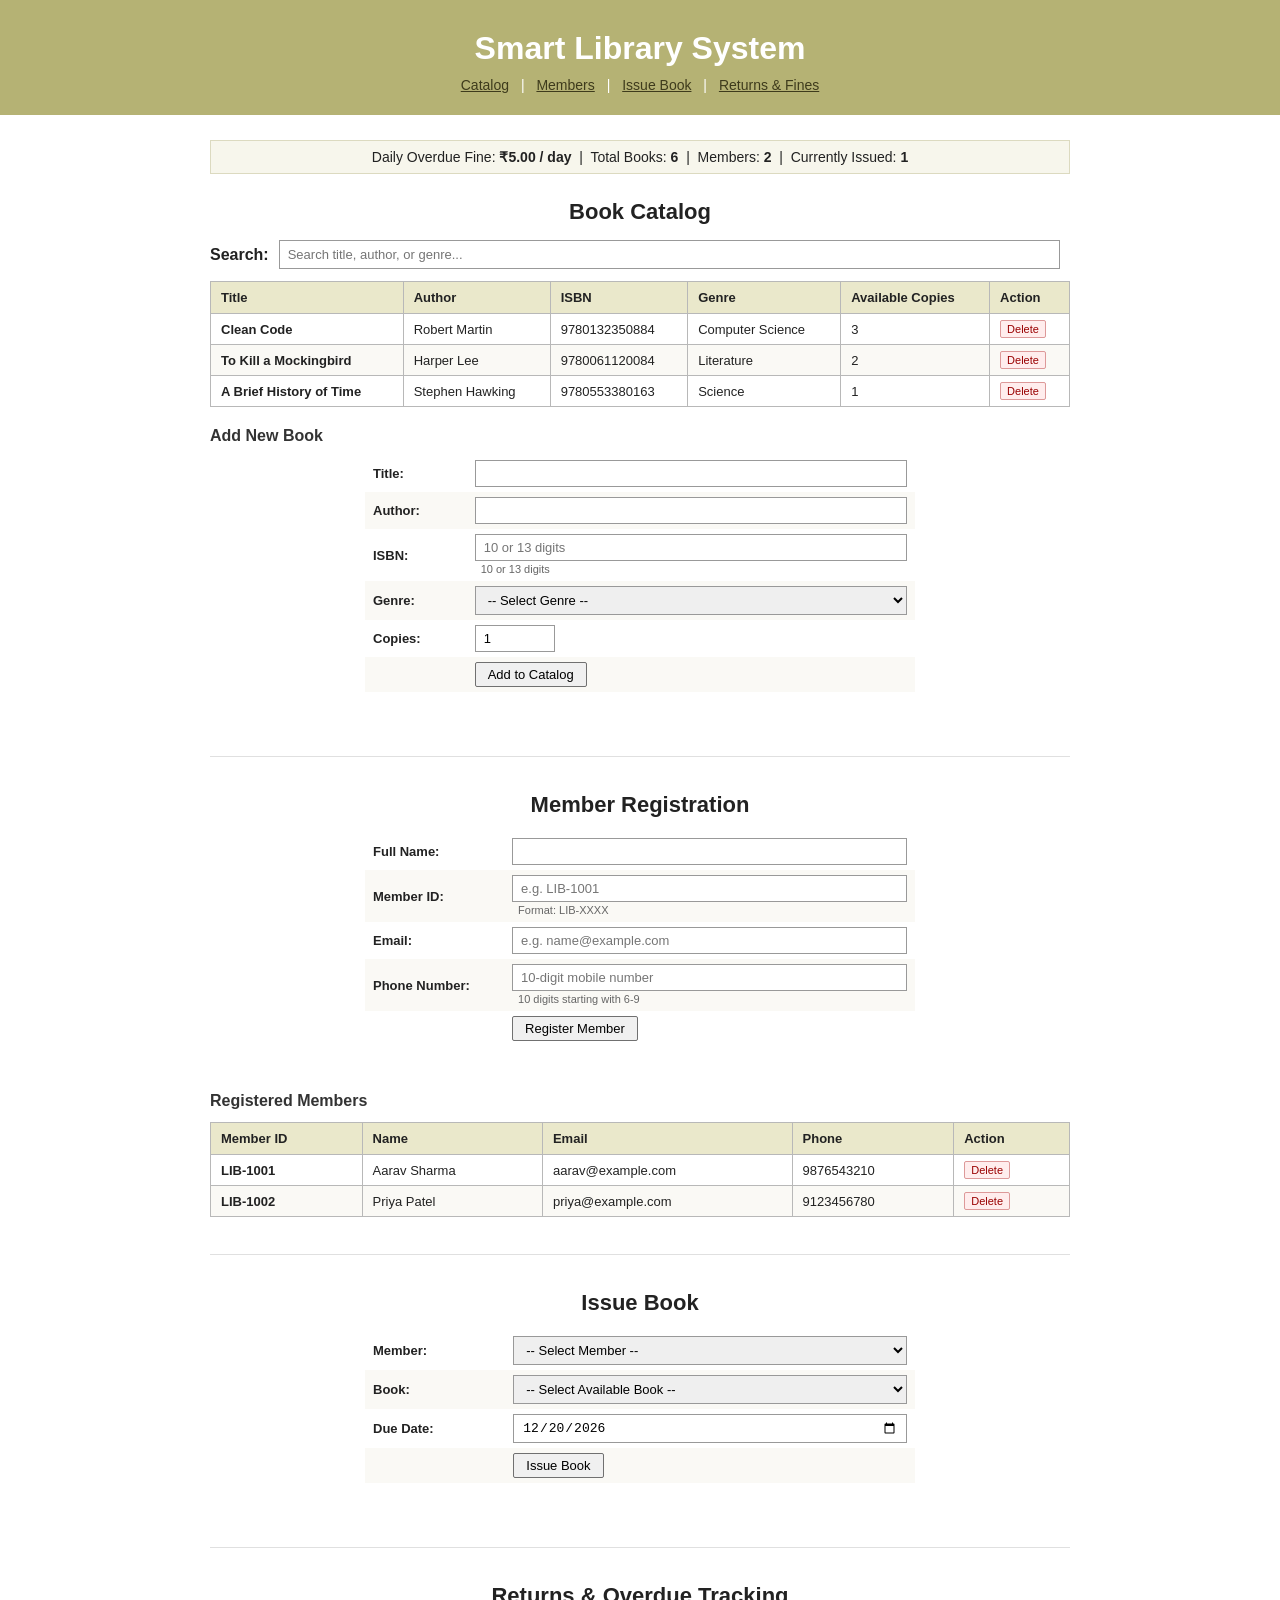
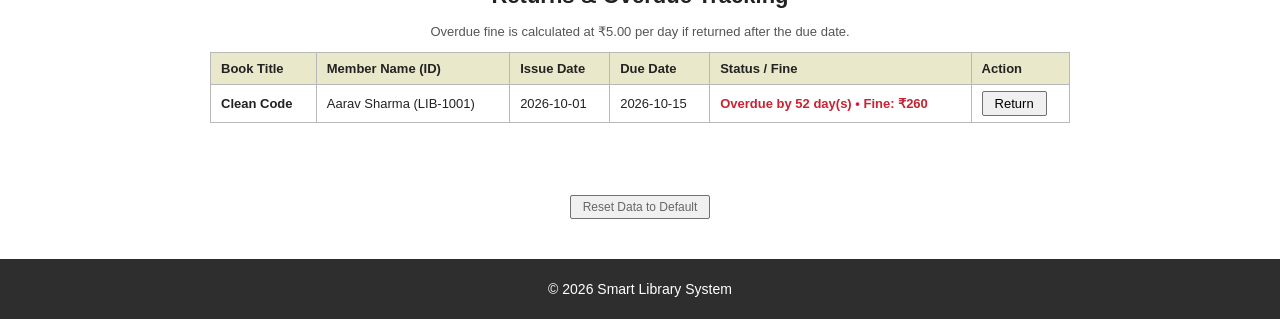
==== index (1).html @ 127ecbf1 "Add files via upload" ====
<!DOCTYPE html>
<html lang="en">
<head>
  <meta charset="UTF-8">
  <meta name="viewport" content="width=device-width, initial-scale=1.0">
  <title>Smart Library System</title>
  <link rel="stylesheet" href="style.css">
</head>
<body>

  <!-- Top Banner matching the template style -->
  <header class="top-banner">
    <h1>Smart Library System</h1>
    <nav>
      <a href="#books-section">Catalog</a> |
      <a href="#members-section">Members</a> |
      <a href="#issue-section">Issue Book</a> |
      <a href="#return-section">Returns & Fines</a>
    </nav>
  </header>

  <!-- Main Content -->
  <main class="content-container">

    <!-- Summary Bar -->
    <div class="summary-line">
      Daily Overdue Fine: <b>₹5.00 / day</b> &nbsp;|&nbsp;
      Total Books: <b id="statTotalBooks">0</b> &nbsp;|&nbsp;
      Members: <b id="statTotalMembers">0</b> &nbsp;|&nbsp;
      Currently Issued: <b id="statTotalIssued">0</b>
    </div>

    <!-- 1. BOOK CATALOG & SEARCH -->
    <section id="books-section" class="section">
      <h2>Book Catalog</h2>
      
      <div class="search-row">
        <label for="searchInput"><b>Search:</b> </label>
        <input type="text" id="searchInput" placeholder="Search title, author, or genre..." onkeyup="searchBooks()">
        <label class="regex-toggle">
        </label>
      </div>

      <table id="booksTable">
        <thead>
          <tr>
            <th>Title</th>
            <th>Author</th>
            <th>ISBN</th>
            <th>Genre</th>
            <th>Available Copies</th>
            <th>Action</th>
          </tr>
        </thead>
        <tbody id="booksList">
          <!-- Filled by JavaScript -->
        </tbody>
      </table>

      <h3>Add New Book</h3>
      <form id="addBookForm" onsubmit="addBook(event)">
        <table class="form-table">
          <tr>
            <td><label for="bookTitle">Title:</label></td>
            <td><input type="text" id="bookTitle" required></td>
          </tr>
          <tr>
            <td><label for="bookAuthor">Author:</label></td>
            <td><input type="text" id="bookAuthor" required></td>
          </tr>
          <tr>
            <td><label for="bookISBN">ISBN:</label></td>
            <td>
              <input type="text" id="bookISBN" placeholder="10 or 13 digits" required>
              <span class="field-note">10 or 13 digits</span>
            </td>
          </tr>
          <tr>
            <td><label for="bookGenre">Genre:</label></td>
            <td>
              <select id="bookGenre" required>
                <option value="">-- Select Genre --</option>
                <option value="Computer Science">Computer Science</option>
                <option value="Science">Science</option>
                <option value="Literature">Literature</option>
                <option value="History">History</option>
              </select>
            </td>
          </tr>
          <tr>
            <td><label for="bookCopies">Copies:</label></td>
            <td><input type="number" id="bookCopies" min="1" value="1" style="width: 80px;" required></td>
          </tr>
          <tr>
            <td></td>
            <td><button type="submit">Add to Catalog</button></td>
          </tr>
        </table>
      </form>
      <p id="bookMsg" class="msg-text"></p>
    </section>

    <!-- 2. MEMBER REGISTRATION -->
    <section id="members-section" class="section">
      <h2>Member Registration</h2>
      
      <form id="memberForm" onsubmit="registerMember(event)">
        <table class="form-table">
          <tr>
            <td><label for="memberName">Full Name:</label></td>
            <td><input type="text" id="memberName" required></td>
          </tr>
          <tr>
            <td><label for="memberId">Member ID:</label></td>
            <td>
              <input type="text" id="memberId" placeholder="e.g. LIB-1001" required>
              <span class="field-note">Format: LIB-XXXX</span>
            </td>
          </tr>
          <tr>
            <td><label for="memberEmail">Email:</label></td>
            <td>
              <input type="text" id="memberEmail" placeholder="e.g. name@example.com" required>
            </td>
          </tr>
          <tr>
            <td><label for="memberPhone">Phone Number:</label></td>
            <td>
              <input type="text" id="memberPhone" placeholder="10-digit mobile number" required>
              <span class="field-note">10 digits starting with 6-9</span>
            </td>
          </tr>
          <tr>
            <td></td>
            <td><button type="submit">Register Member</button></td>
          </tr>
        </table>
      </form>
      <p id="memberMsg" class="msg-text"></p>

      <h3>Registered Members</h3>
      <table id="membersTable">
        <thead>
          <tr>
            <th>Member ID</th>
            <th>Name</th>
            <th>Email</th>
            <th>Phone</th>
            <th>Action</th>
          </tr>
        </thead>
        <tbody id="membersList">
          <!-- Filled by JavaScript -->
        </tbody>
      </table>
    </section>

    <!-- 3. ISSUE BOOK -->
    <section id="issue-section" class="section">
      <h2>Issue Book</h2>
      
      <form id="issueForm" onsubmit="issueBook(event)">
        <table class="form-table">
          <tr>
            <td><label for="issueMemberSelect">Member:</label></td>
            <td>
              <select id="issueMemberSelect" required>
                <option value="">-- Select Member --</option>
              </select>
            </td>
          </tr>
          <tr>
            <td><label for="issueBookSelect">Book:</label></td>
            <td>
              <select id="issueBookSelect" required>
                <option value="">-- Select Available Book --</option>
              </select>
            </td>
          </tr>
          <tr>
            <td><label for="issueDueDate">Due Date:</label></td>
            <td><input type="date" id="issueDueDate" required></td>
          </tr>
          <tr>
            <td></td>
            <td><button type="submit">Issue Book</button></td>
          </tr>
        </table>
      </form>
      <p id="issueMsg" class="msg-text"></p>
    </section>

    <!-- 4. RETURN BOOK & OVERDUE FINES -->
    <section id="return-section" class="section">
      <h2>Returns & Overdue Tracking</h2>
      <p style="text-align: center; font-size: 13px; color: #555;">
        Overdue fine is calculated at ₹5.00 per day if returned after the due date.
      </p>

      <table id="issuedTable">
        <thead>
          <tr>
            <th>Book Title</th>
            <th>Member Name (ID)</th>
            <th>Issue Date</th>
            <th>Due Date</th>
            <th>Status / Fine</th>
            <th>Action</th>
          </tr>
        </thead>
        <tbody id="issuedList">
          <!-- Filled by JavaScript -->
        </tbody>
      </table>
    </section>

    <div style="text-align: center; margin-top: 25px;">
      <button onclick="resetToSampleData()" style="color: #666; font-size: 12px;">Reset Data to Default</button>
    </div>

  </main>

  <!-- Bottom Footer matching the template style -->
  <footer class="footer-bar">
    <p>&copy; 2026 Smart Library System</p>
  </footer>

  <script src="script.js"></script>
</body>
</html>
---- style.css ----
/* ==============================================================
   Smart Library System - Stylesheet
   Design based on the provided student web template
   ============================================================== */

body {
  margin: 0;
  padding: 0;
  font-family: Arial, Helvetica, sans-serif;
  background-color: #ffffff;
  color: #222222;
}

/* 1. Header Banner (Khaki / Olive Green from template) */
.top-banner {
  background-color: #b5b274;
  color: #ffffff;
  text-align: center;
  padding: 30px 15px 22px 15px;
}

.top-banner h1 {
  margin: 0 0 10px 0;
  font-size: 32px;
  font-weight: bold;
}

.top-banner nav {
  font-size: 14px;
}

.top-banner nav a {
  color: #3e3b1c;
  text-decoration: underline;
  margin: 0 8px;
  font-weight: 500;
}

.top-banner nav a:hover {
  color: #000000;
}

/* 2. Main Content Area */
.content-container {
  max-width: 860px;
  margin: 25px auto 40px auto;
  padding: 0 20px;
}

/* Quick Stats Bar */
.summary-line {
  background-color: #f7f6ec;
  border: 1px solid #dcdac0;
  padding: 8px 12px;
  text-align: center;
  font-size: 14px;
  margin-bottom: 25px;
}

/* Content Sections */
.section {
  margin-bottom: 35px;
  padding-bottom: 25px;
  border-bottom: 1px solid #e0e0e0;
}

.section:last-of-type {
  border-bottom: none;
}

h2 {
  text-align: center;
  font-size: 22px;
  color: #222222;
  margin-top: 5px;
  margin-bottom: 15px;
}

h3 {
  font-size: 16px;
  color: #333333;
  margin-top: 20px;
  margin-bottom: 10px;
}

/* Search Row */
.search-row {
  margin-bottom: 12px;
  display: flex;
  align-items: center;
  gap: 10px;
}

.search-row input[type="text"] {
  flex: 1;
  padding: 6px 8px;
  font-size: 13px;
  border: 1px solid #999;
}

.regex-toggle {
  font-size: 13px;
  display: flex;
  align-items: center;
  gap: 4px;
}

/* Tables */
table {
  width: 100%;
  border-collapse: collapse;
  margin: 12px 0;
  font-size: 13px;
}

table, th, td {
  border: 1px solid #b8b8b8;
}

th {
  background-color: #eae8cb;
  padding: 8px 10px;
  text-align: left;
  font-weight: bold;
}

td {
  padding: 6px 10px;
}

tr:nth-child(even) {
  background-color: #faf9f5;
}

/* Forms using simple table layout */
.form-table {
  width: 100%;
  max-width: 550px;
  margin: 10px auto;
  border: none;
}

.form-table td {
  border: none;
  padding: 5px 8px;
  vertical-align: middle;
}

.form-table label {
  font-weight: bold;
  font-size: 13px;
}

input[type="text"],
input[type="number"],
input[type="date"],
select {
  padding: 5px 8px;
  font-size: 13px;
  width: 100%;
  border: 1px solid #999999;
  box-sizing: border-box;
}

.field-note {
  font-size: 11px;
  color: #666;
  margin-left: 6px;
}

/* Browser-native styled buttons matching the screenshot */
button {
  background-color: #f0f0f0;
  border: 1px solid #707070;
  border-radius: 2px;
  padding: 4px 12px;
  font-size: 13px;
  cursor: pointer;
  color: #000000;
}

button:hover {
  background-color: #e2e2e2;
}

button:active {
  background-color: #cccccc;
}

.btn-del {
  background-color: #ffeded;
  border: 1px solid #d99;
  color: #900;
  padding: 2px 6px;
  font-size: 11px;
}

.btn-del:hover {
  background-color: #ffd6d6;
}

/* Feedback Messages */
.msg-text {
  font-size: 13px;
  text-align: center;
  margin-top: 8px;
  font-weight: bold;
  min-height: 16px;
}

.msg-success {
  color: #1e7e34;
}

.msg-error {
  color: #bd2130;
}

.text-danger {
  color: #c82333;
  font-weight: bold;
}

.text-success {
  color: #1e7e34;
}

/* 3. Dark Charcoal Footer matching template */
.footer-bar {
  background-color: #2e2e2e;
  color: #ffffff;
  text-align: center;
  padding: 22px 15px;
  font-size: 14px;
  margin-top: 40px;
}

.footer-bar p {
  margin: 0;
}
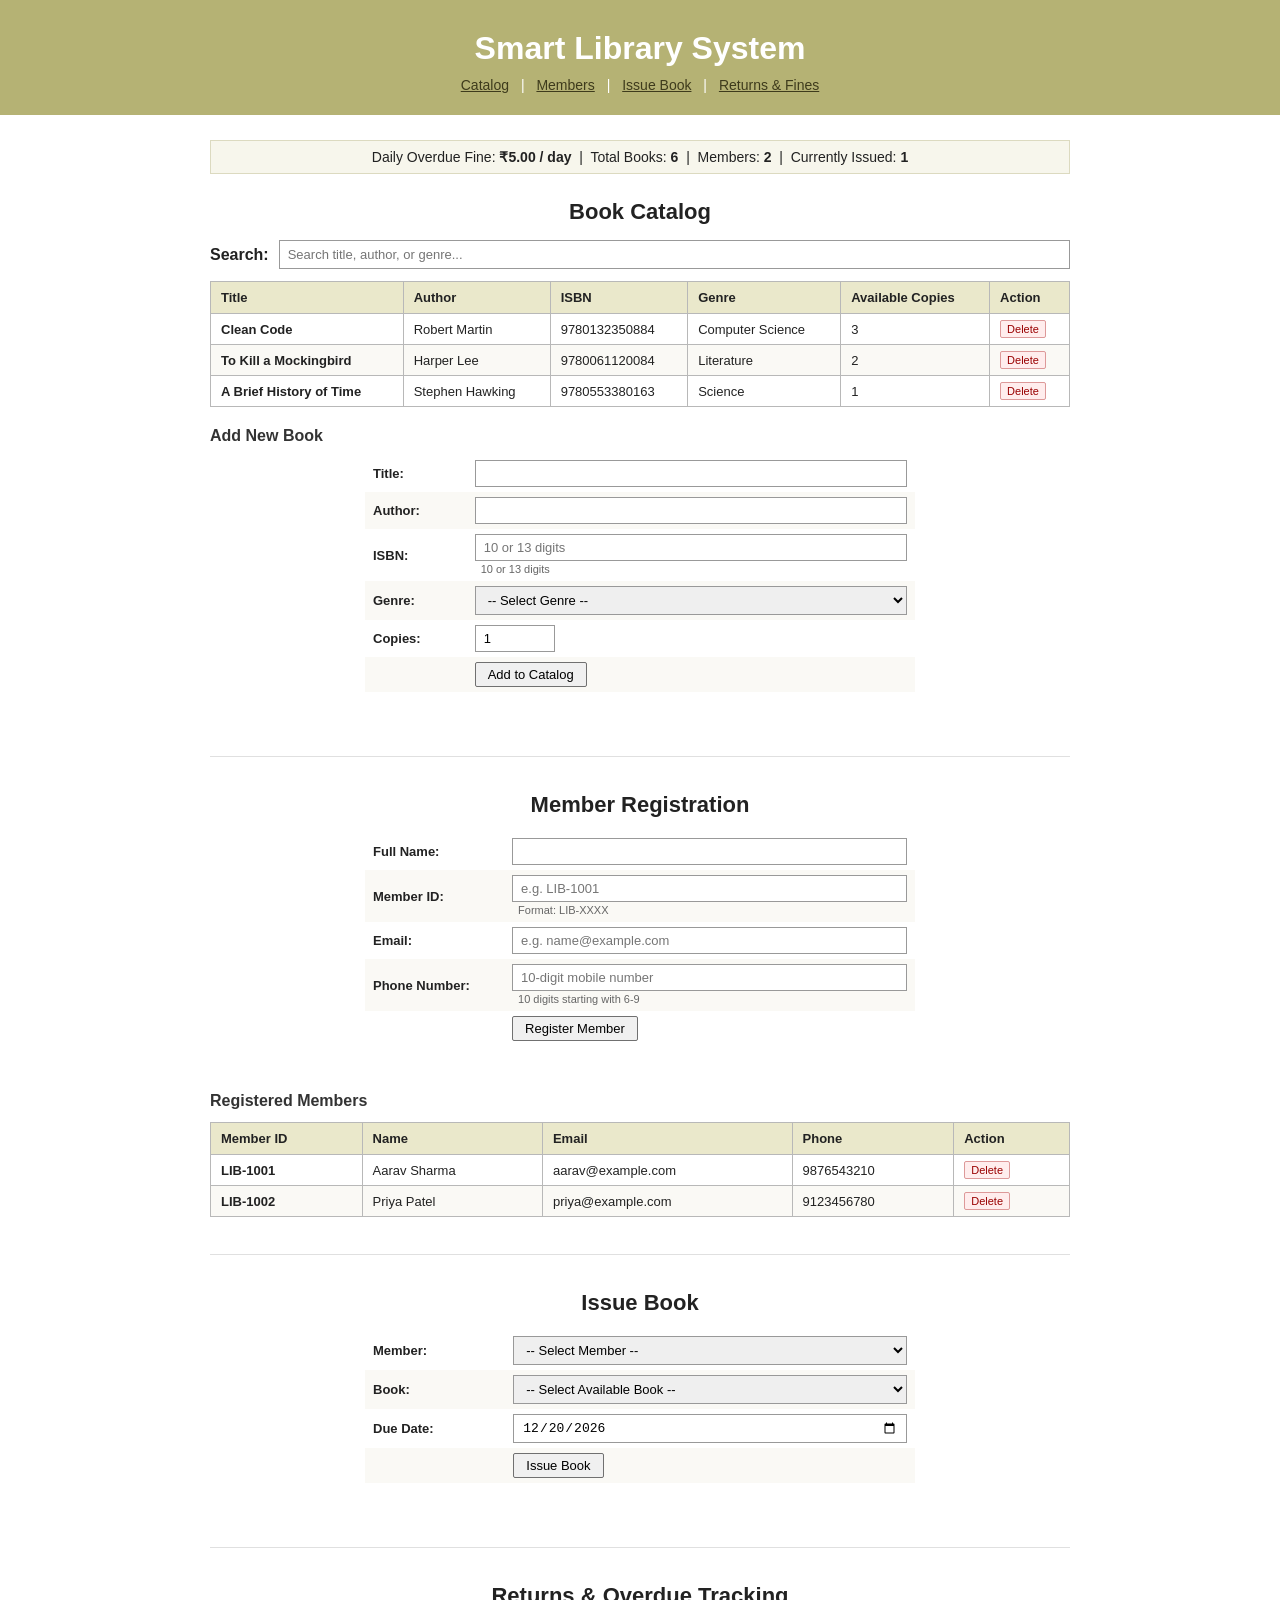
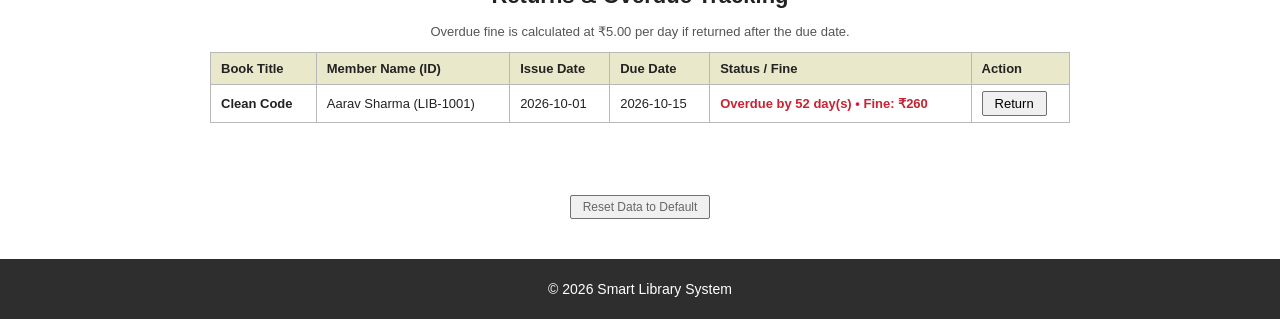
==== commit ebe864c3: "Add files via upload" ====
--- a/index (1).html
+++ b/index (1).html
@@ -37,8 +37,6 @@
       <div class="search-row">
         <label for="searchInput"><b>Search:</b> </label>
         <input type="text" id="searchInput" placeholder="Search title, author, or genre..." onkeyup="searchBooks()">
-        <label class="regex-toggle">
-        </label>
       </div>
 
       <table id="booksTable">
